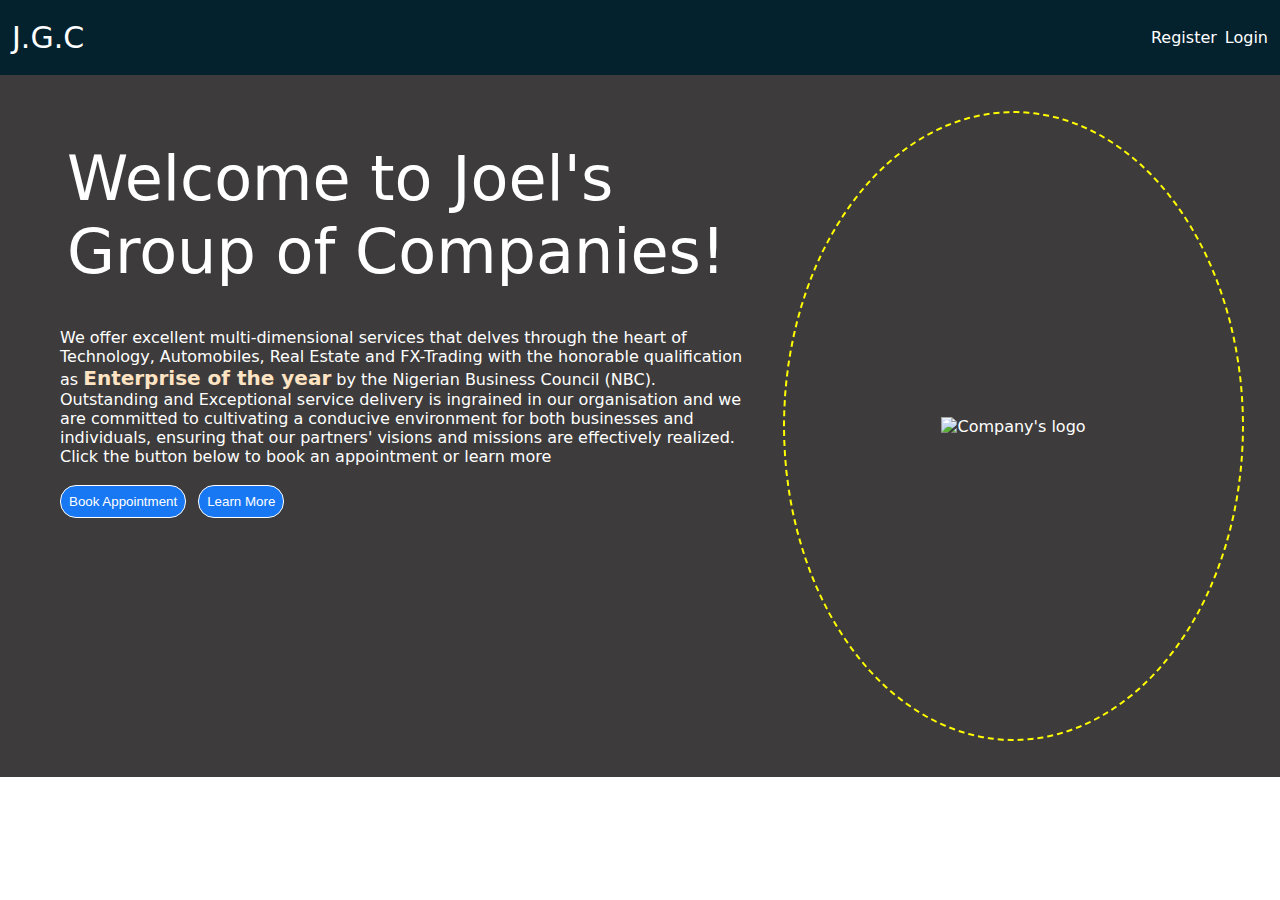
==== index.html @ 2125f4ac "Initial commit" ====
<!DOCTYPE html>
<html lang="en">
<head>
    <meta charset="UTF-8">
    <meta name="viewport" content="width=device-width, initial-scale=1.0">
    <title>WebPage</title>
    <link rel="stylesheet" href="style.css">
</head>
<body>
    <div class="header">
        <div class="logo">J.G.C</div>
            <ul class="links">
                <li><a href="login.html" target="_blank" rel="noreferrer noopener">Register</a></li>
                <li><a href="login.html" target="_blank" rel="noreferrer noopener">Login</a></li>
            </ul>
    </div>
   <div class="hero">
    <div class="para">
    <div class="hero-text">Welcome to Joel's <br>Group of Companies!</div>
    <p id="hero-txt">We offer excellent multi-dimensional services that delves through the heart of Technology, Automobiles, Real Estate and FX-Trading with the honorable qualification as <span style="font-size: 20px; font-weight: bold; color: bisque;">Enterprise of the year</span> by the Nigerian Business Council (NBC). Outstanding and Exceptional service delivery is ingrained in our organisation and we are committed to cultivating a conducive environment for both businesses and individuals, ensuring that our partners' visions and missions are effectively realized.  Click the button below to book an appointment or learn more</p>
    <div class="btn">
    <button id="btn-1"><a href="login.html">Book Appointment</a></button>
    <button id="btn-1"><a href="login.html">Learn More</a></button>
    </div>
    </div>
    <div class="image">
        <img src="" alt="Company's logo">
    </div>
   </div>




</body>
</html>
---- style.css ----
body {
    font-family: system-ui, -apple-system, BlinkMacSystemFont, 'Segoe UI', Roboto, Oxygen, Ubuntu, Cantarell, 'Open Sans', 'Helvetica Neue', sans-serif;
    margin: 0;
    padding: 0;
}

.header {
    background: #04212e;
    display: flex;
    justify-content: space-between;
    align-items: center;
    color: #fff;   
}

.logo {
    padding: 12px;
    font-size: 30px;
}
.links {
    display: flex;
    gap: 8px;
    padding: 12px;
}
ul {
    list-style-type: none;
}
a {
    text-decoration: none;
    color: #fff;
}
.links {
    display: flex;
    gap: 4;
}

.para {
    width: 800px;
}

.hero {
    background: #3d3b3b;
    padding: 36px;
    display: flex;
    gap: 16px;
    height: 70vh;
    color: #fff;
}

.hero-text {
    font-size: 62px;
    padding: 0.5em 0.5em 0 0.5em;

}
#hero-txt {
    padding: 1.5em 1.5em 0.2em 1.5em;
}
.btn {
    display: flex;
    gap: 12px;
    padding: 0 1.5em 0 1.5em;
}
#btn-1 {
    border: 1px solid white;
    padding: 8px;
    border-radius: 16px;
    background: #1877f2;
}
.image {
    border: 2px dashed yellow;
    width: 500px;
    border-radius: 50%;
    padding: 0;
    margin: 0;
    object-fit: contain;
    display: flex;
    justify-content: center;
    align-items: center;
}


/* LOGIN PAGE */

 
.body {
    background-image: url(Kali.jpeg);
    background-size: cover;
    background-position: center center;
    background-repeat: no-repeat;
    background-attachment: fixed;
}

#form{
    font-family: Arial, Helvetica, sans-serif;
    width: 390px;
    margin: 20px auto;
    padding: 31px 34px 50px 34px;
    border: 1px solid #d7d7d7;
    border-radius: 10px;
}

.log{
    display: flex;
    justify-content: center;
}

.log h1{
    margin: 0px 0px;
}

.input{
    width: 100%;
    height: 44px;
    padding: 10px;
    border: 1px solid #ccc;
    box-sizing: border-box;
}

#select {
    width: 100%;
    border: 1px solid #ccc;
    box-sizing: border-box;
    height: 44px;
    padding: 10px;
}

#role {
    display: block;
    margin: 10px 0 8px 0;
}

.label{
  display: block;
  margin-top: 10px;
  margin-bottom: 8px;
}

.btn-log{
    background-color: #1877f2;
    color: white;
    padding: 10px 27px;
    border: none;
    font-size: 14px;
    border-radius: 4px;
    cursor: pointer;
    margin-top: 20px;
    font-weight: 700;
} 

.btn:active{
    background-color: white;
    color: #1877f2;
    border: 1px solid #cccccc;
}
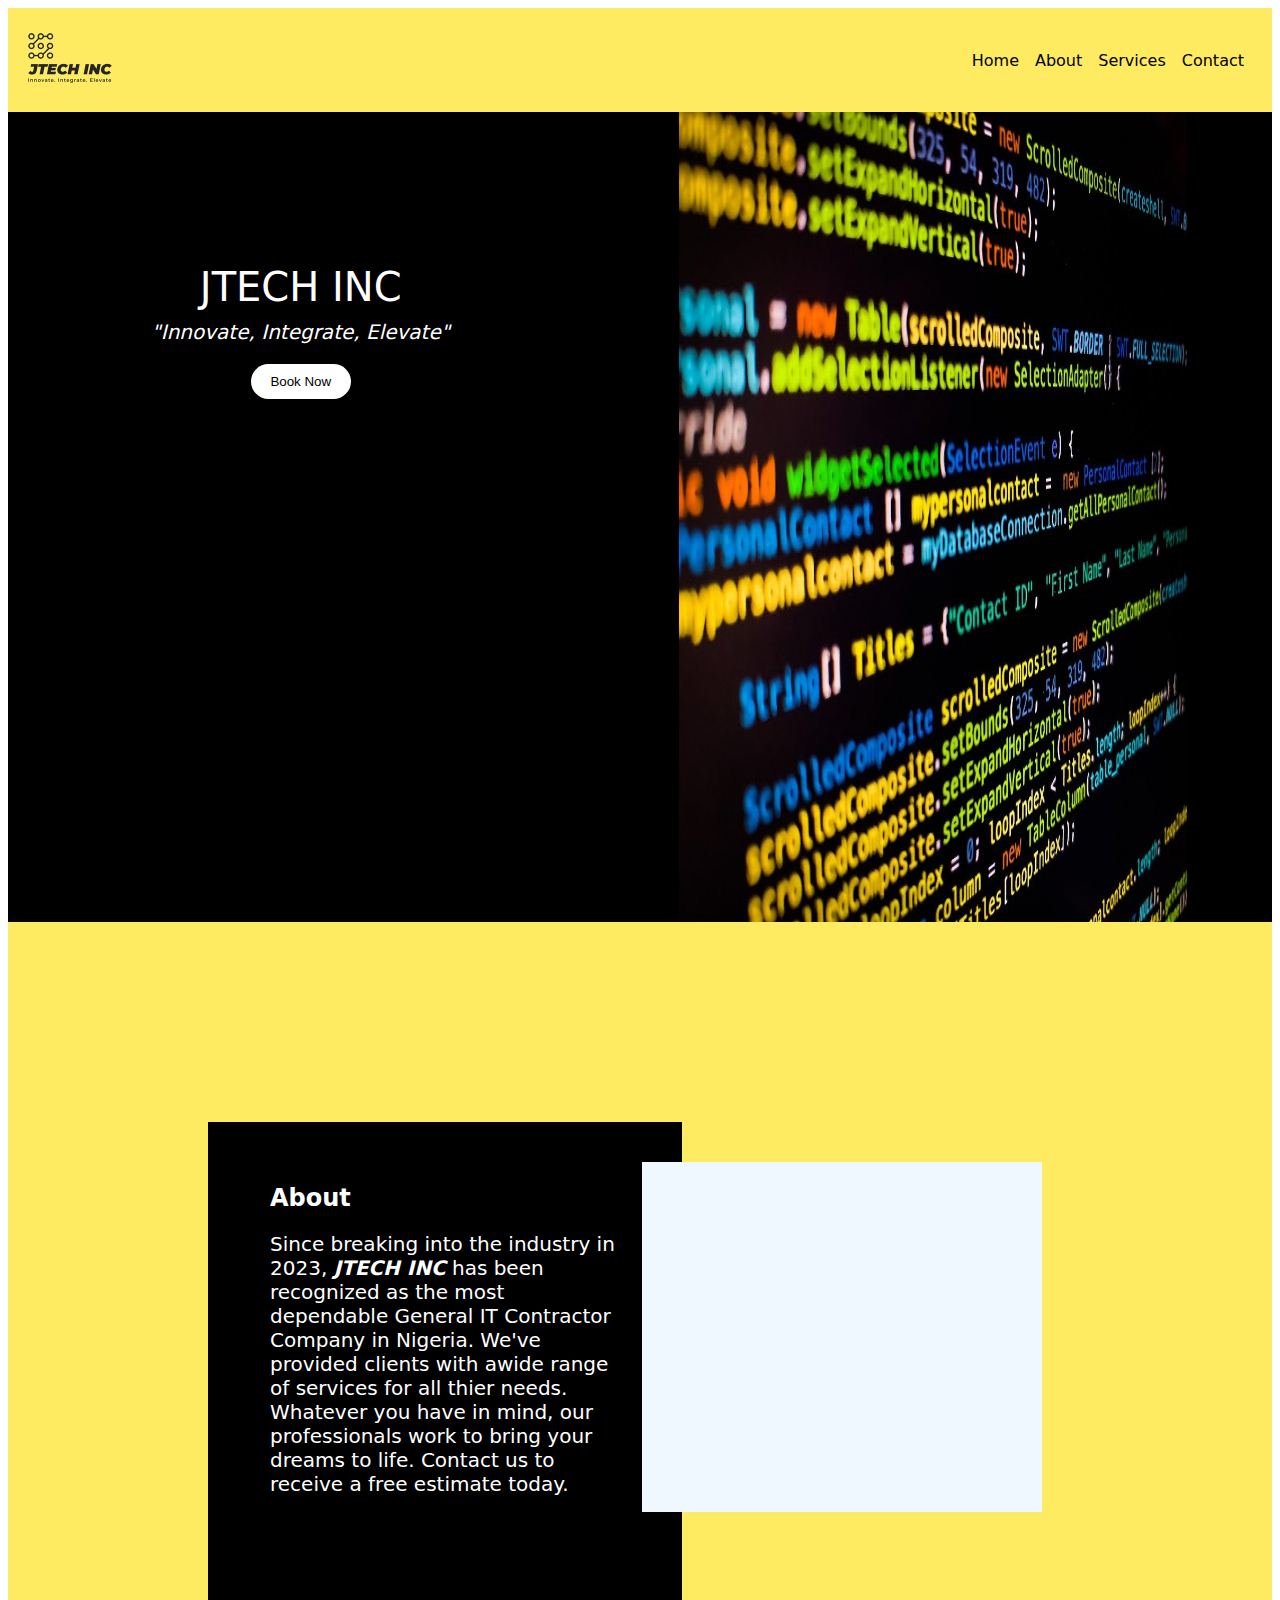
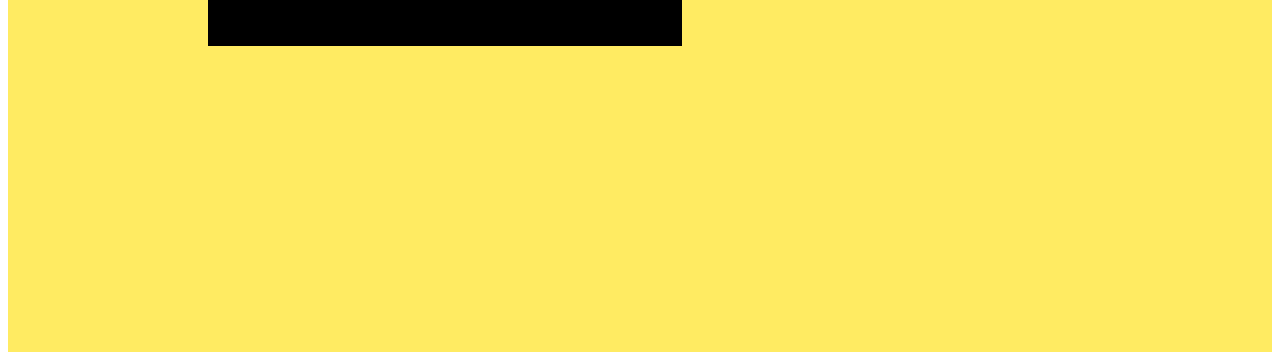
==== commit 73423183: "Decided to take this play-mode project serious lol.." ====
--- a/index.html
+++ b/index.html
@@ -8,28 +8,43 @@
 </head>
 <body>
     <div class="header">
-        <div class="logo">J.G.C</div>
-            <ul class="links">
-                <li><a href="login.html" target="_blank" rel="noreferrer noopener">Register</a></li>
-                <li><a href="login.html" target="_blank" rel="noreferrer noopener">Login</a></li>
+        <div class="logo-container">
+            <img class="logo" src="Free_Sample_By_Wix.jpg" alt="">
+        </div>
+        <div>
+            <ul class="header-links">
+                <li>Home</li>
+                <li>About</li>
+                <li>Services</li>
+                <li>Contact</li>
             </ul>
+        </div>
     </div>
-   <div class="hero">
-    <div class="para">
-    <div class="hero-text">Welcome to Joel's <br>Group of Companies!</div>
-    <p id="hero-txt">We offer excellent multi-dimensional services that delves through the heart of Technology, Automobiles, Real Estate and FX-Trading with the honorable qualification as <span style="font-size: 20px; font-weight: bold; color: bisque;">Enterprise of the year</span> by the Nigerian Business Council (NBC). Outstanding and Exceptional service delivery is ingrained in our organisation and we are committed to cultivating a conducive environment for both businesses and individuals, ensuring that our partners' visions and missions are effectively realized.  Click the button below to book an appointment or learn more</p>
-    <div class="btn">
-    <button id="btn-1"><a href="login.html">Book Appointment</a></button>
-    <button id="btn-1"><a href="login.html">Learn More</a></button>
+    <div class="hero">
+        <div class="hero-text">
+            <div style="margin-top: 150px; font-size: 40px; color: white;">JTECH INC</div>
+            <div style="font-style: italic; color: white; font-size: 20px;">"Innovate, Integrate, Elevate"</div>
+            <button class="hero-btn">Book Now</button>
+        </div>
+        <div class="hero-img">
+            <img src="hero_img.jpg" alt="">
+        </div>
     </div>
+    <div class="about">
+        <div class="about-content">
+            <div class="about-content1">About</div>
+            <div class="about-content2">
+                Since breaking into the industry in 2023, <span style="font-weight: bolder; font-style: italic;">JTECH INC</span> has been recognized as the most dependable General IT Contractor Company in Nigeria. We've provided clients with awide range of services for all thier needs. Whatever you have in mind, our professionals work to bring your dreams to life. Contact us to receive a free estimate today. 
+            </div>
+        </div>
+        <div class="about-content3">
+            
+        </div>
+
     </div>
-    <div class="image">
-        <img src="" alt="Company's logo">
-    </div>
-   </div>
-
-
-
-
+    
+    
+    
+    
 </body>
 </html>--- a/style.css
+++ b/style.css
@@ -1,155 +1,103 @@
 body {
     font-family: system-ui, -apple-system, BlinkMacSystemFont, 'Segoe UI', Roboto, Oxygen, Ubuntu, Cantarell, 'Open Sans', 'Helvetica Neue', sans-serif;
-    margin: 0;
-    padding: 0;
 }
 
 .header {
-    background: #04212e;
+    background: #FFEB62;
     display: flex;
     justify-content: space-between;
     align-items: center;
-    color: #fff;   
+    margin: 0;
+    padding: 0 12px 0 12px;
 }
 
 .logo {
-    padding: 12px;
-    font-size: 30px;
+    width: 100px;
+    height: 100px;
 }
-.links {
-    display: flex;
-    gap: 8px;
-    padding: 12px;
-}
+
 ul {
     list-style-type: none;
 }
-a {
-    text-decoration: none;
-    color: #fff;
-}
-.links {
+
+.header-links {
+    color: black;
     display: flex;
-    gap: 4;
-}
-
-.para {
-    width: 800px;
+    gap: 16px;
+    margin: 16px;
 }
 
 .hero {
-    background: #3d3b3b;
-    padding: 36px;
+    width: auto;
+    height: 90vh;
     display: flex;
-    gap: 16px;
-    height: 70vh;
-    color: #fff;
+    justify-content: space-between;
 }
 
 .hero-text {
-    font-size: 62px;
-    padding: 0.5em 0.5em 0 0.5em;
+    border:  2px solid black;
+    background-color: black;
+    width: 600px;
+    display: flex;
+    flex-direction: column;
+    align-items: center;
+    gap: 10px;
+}
 
-}
-#hero-txt {
-    padding: 1.5em 1.5em 0.2em 1.5em;
-}
-.btn {
-    display: flex;
-    gap: 12px;
-    padding: 0 1.5em 0 1.5em;
-}
-#btn-1 {
-    border: 1px solid white;
-    padding: 8px;
-    border-radius: 16px;
-    background: #1877f2;
-}
-.image {
-    border: 2px dashed yellow;
-    width: 500px;
-    border-radius: 50%;
-    padding: 0;
-    margin: 0;
-    object-fit: contain;
+
+.hero-img {
+    width: 700px;
     display: flex;
     justify-content: center;
     align-items: center;
 }
 
-
-/* LOGIN PAGE */
-
- 
-.body {
-    background-image: url(Kali.jpeg);
-    background-size: cover;
-    background-position: center center;
-    background-repeat: no-repeat;
-    background-attachment: fixed;
+.hero-img img {
+    max-width: 100%;
+    max-height: 100%;
+    width: 100%;
+    height: 100%;
 }
 
-#form{
-    font-family: Arial, Helvetica, sans-serif;
-    width: 390px;
-    margin: 20px auto;
-    padding: 31px 34px 50px 34px;
-    border: 1px solid #d7d7d7;
-    border-radius: 10px;
+.hero-btn {
+    border: none;
+    border-radius: 20px;
+    background-color: white;
+    width: 100px;
+    padding: 10px;
+    margin-top: 10px;
 }
 
-.log{
+.about {
+    width: auto;
+    height: 70vh;
+    background: #FFEB62;
+    padding: 200px;
     display: flex;
-    justify-content: center;
 }
 
-.log h1{
-    margin: 0px 0px;
+.about-content {
+    border:  2px solid black;
+    background-color: black;
+    color: white;
+    width: 350px;
+    height: 400px;
+    font-size: 20px;
+    padding: 3em;
+    display: flex;
+    flex-direction: column;
+    gap: 20px;
 }
 
-.input{
-    width: 100%;
-    height: 44px;
-    padding: 10px;
-    border: 1px solid #ccc;
-    box-sizing: border-box;
+.about-content1 {
+    font-size: larger;
+    font-weight: bold;
 }
 
-#select {
-    width: 100%;
-    border: 1px solid #ccc;
-    box-sizing: border-box;
-    height: 44px;
-    padding: 10px;
-}
-
-#role {
-    display: block;
-    margin: 10px 0 8px 0;
-}
-
-.label{
-  display: block;
-  margin-top: 10px;
-  margin-bottom: 8px;
-}
-
-.btn-log{
-    background-color: #1877f2;
-    color: white;
-    padding: 10px 27px;
-    border: none;
-    font-size: 14px;
-    border-radius: 4px;
-    cursor: pointer;
-    margin-top: 20px;
-    font-weight: 700;
-} 
-
-.btn:active{
-    background-color: white;
-    color: #1877f2;
-    border: 1px solid #cccccc;
-}
-                                
-                            +.about-content3 {
+    width: 400px;
+    height: 350px;
+    margin-left: -40px;
+    margin-top: 40px;
+    background-color: aliceblue;
+}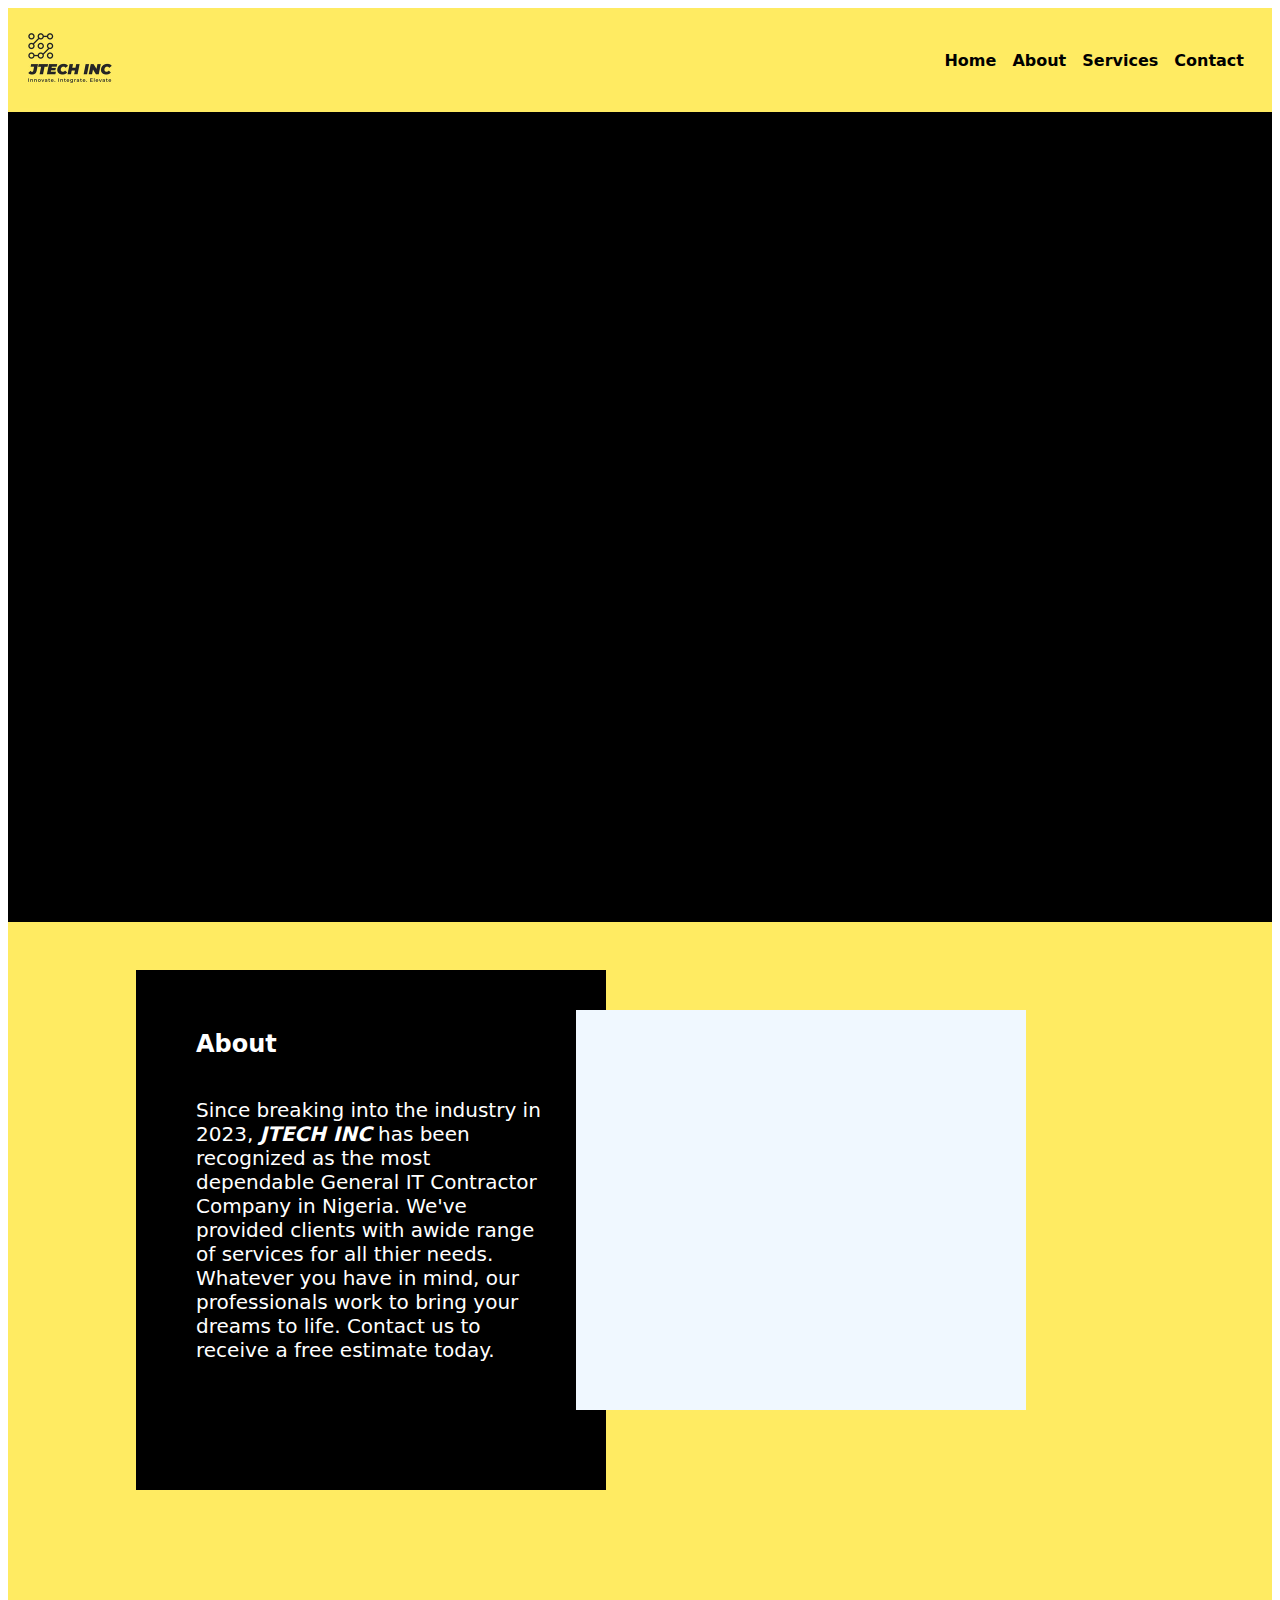
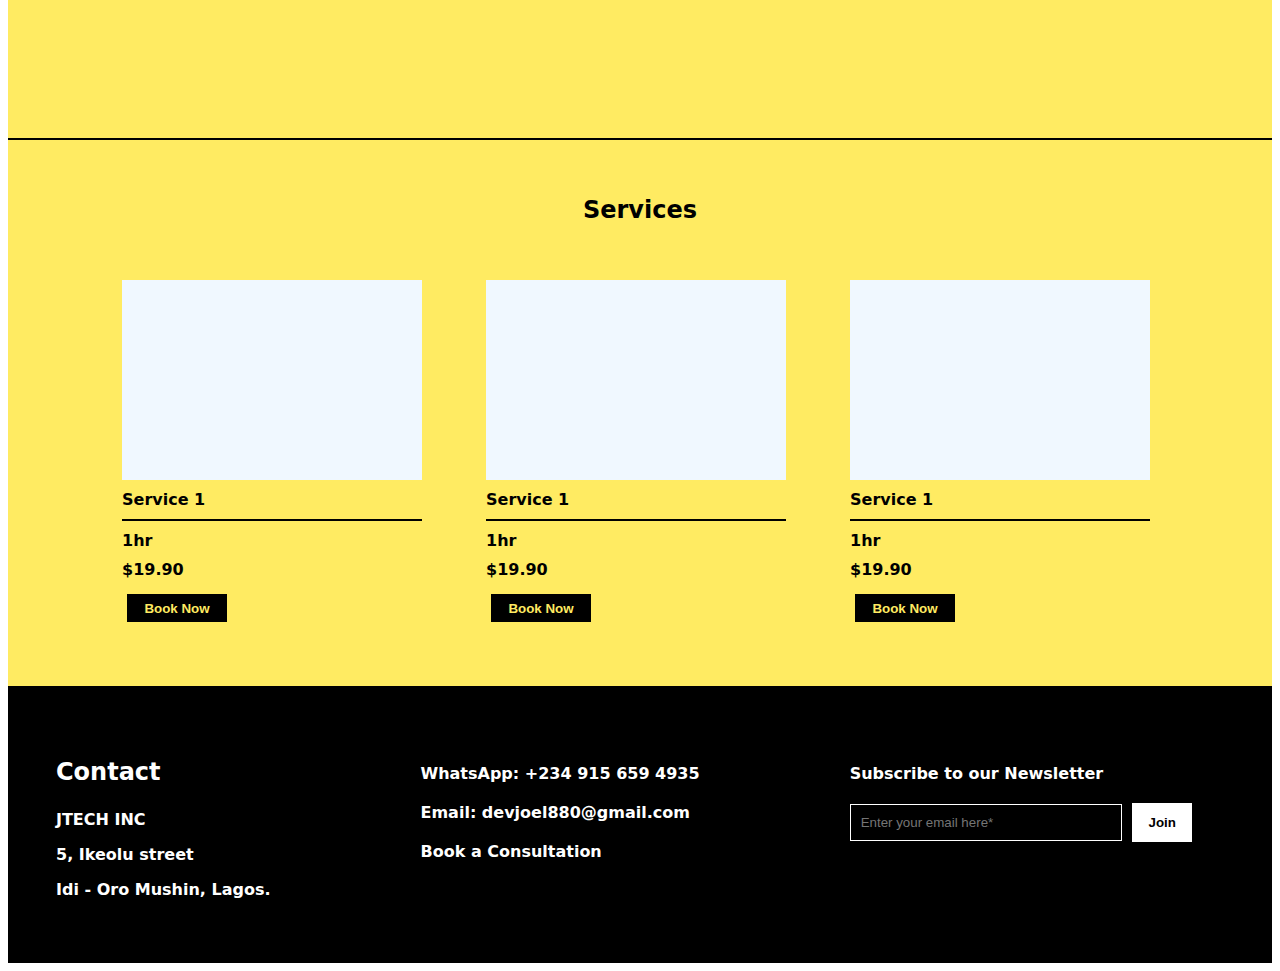
==== commit ebb83bc8: "Took the play-mode more serious and completed a basic webpage for my personal website" ====
--- a/index.html
+++ b/index.html
@@ -9,41 +9,95 @@
 <body>
     <div class="header">
         <div class="logo-container">
-            <img class="logo" src="Free_Sample_By_Wix.jpg" alt="">
+            <img class="logo" src="img/Free_Sample_By_Wix.jpg" alt="">
         </div>
         <div>
             <ul class="header-links">
                 <li>Home</li>
                 <li>About</li>
                 <li>Services</li>
-                <li>Contact</li>
+                <li>Contact</li> 
+
             </ul>
         </div>
     </div>
     <div class="hero">
         <div class="hero-text">
-            <div style="margin-top: 150px; font-size: 40px; color: white;">JTECH INC</div>
-            <div style="font-style: italic; color: white; font-size: 20px;">"Innovate, Integrate, Elevate"</div>
-            <button class="hero-btn">Book Now</button>
+            <div class="animated-text" style="margin-top: 150px; font-size: 70px; color: white;">JTECH INC</div>
+            <div class="animated-text" style="font-style: italic; color: white; font-size: 40px;">"Innovate, Integrate, Elevate"</div>
+            <button class="animated-text hero-btn">Book Now</button>
         </div>
-        <div class="hero-img">
-            <img src="hero_img.jpg" alt="">
+        <!--
+            <div class="hero-img">
+            <img src="img/hero_img.jpg" alt="">
         </div>
+        -->
+        
     </div>
     <div class="about">
+        <div class="about-cover">
         <div class="about-content">
             <div class="about-content1">About</div>
             <div class="about-content2">
                 Since breaking into the industry in 2023, <span style="font-weight: bolder; font-style: italic;">JTECH INC</span> has been recognized as the most dependable General IT Contractor Company in Nigeria. We've provided clients with awide range of services for all thier needs. Whatever you have in mind, our professionals work to bring your dreams to life. Contact us to receive a free estimate today. 
             </div>
         </div>
-        <div class="about-content3">
+        <div class="about-content3"></div>
+        </div> 
+    </div>
+    <div class="line"></div>
+
+    <div class="services">
+        <p>Services</p>
+        <div style="display: flex; margin-left: 50px;">
+            <div class="container">
+                <div class="card"></div>
+                <div style="margin-top: 10px; font-weight: 700;">Service 1</div>
+                <div class="line" style="margin-top: 10px;"></div>
+                <div style="margin-top: 10px; font-weight: 700;">1hr</div>
+                <div style="margin-top: 10px; font-weight: 700;">$19.90</div>
+                <button style="margin-top: 15px;">Book Now</button>
+            </div>
+            <div class="container">
+                <div class="card"></div>
+                <div style="margin-top: 10px; font-weight: 700;">Service 1</div>
+                <div class="line" style="margin-top: 10px;"></div>
+                <div style="margin-top: 10px; font-weight: 700;">1hr</div>
+                <div style="margin-top: 10px; font-weight: 700;">$19.90</div>
+                <button style="margin-top: 15px;">Book Now</button>
+            </div>
+            <div class="container">
+                <div class="card"></div>
+                <div style="margin-top: 10px; font-weight: 700;">Service 1</div>
+                <div class="line" style="margin-top: 10px;"></div>
+                <div style="margin-top: 10px; font-weight: 700;">1hr</div>
+                <div style="margin-top: 10px; font-weight: 700;">$19.90</div>
+                <button style="margin-top: 15px;">Book Now</button>
+            </div>
+        </div>
+    </div>
+    
+    <footer>
+        <div id="footer-one">
+            <h3>Contact</h3>
+            <div>JTECH INC</div>
+            <p>5, Ikeolu street</p>
+            <p>Idi - Oro Mushin, Lagos.</p>
+        </div>
+        <div id="footer-two">
+            <div>WhatsApp: +234 915 659 4935</div>
+            <div>Email: devjoel880@gmail.com</div>
+            <div>Book a Consultation</div>        
+        </div>
+        <div id="footer-three">
+            <div>Subscribe to our Newsletter</div>
+            <div>
+             <input type="text" placeholder="Enter your email here*">
+             <button>Join</button>
+            </div>
             
         </div>
-
-    </div>
-    
-    
+    </footer>
     
     
 </body>
--- a/style.css
+++ b/style.css
@@ -25,31 +25,50 @@
     display: flex;
     gap: 16px;
     margin: 16px;
+    font-weight: bold;
 }
 
 .hero {
     width: auto;
     height: 90vh;
     display: flex;
-    justify-content: space-between;
+    justify-content: center;
+    background-color: black;
 }
 
 .hero-text {
-    border:  2px solid black;
-    background-color: black;
-    width: 600px;
     display: flex;
     flex-direction: column;
     align-items: center;
-    gap: 10px;
-}
-
-
+    gap: 20px;
+}
+
+@keyframes fadeIn {
+    from {
+        opacity: 0;
+        transform: translateX(-100%);
+    }
+    to {
+        opacity: 1;
+        transform: translateX(0);
+    }
+}
+
+.animated-text {
+    opacity: 0;
+    white-space: nowrap; /* Prevent line breaks */
+    overflow: hidden; /* Hide overflowing content */
+    animation: fadeIn 1.5s ease-in-out forwards; /* Use the fadeIn animation */
+}
+
+/*
 .hero-img {
+   
     width: 700px;
     display: flex;
     justify-content: center;
     align-items: center;
+    
 }
 
 .hero-img img {
@@ -58,26 +77,28 @@
     width: 100%;
     height: 100%;
 }
+*/
 
 .hero-btn {
+
+    background-color: #FFEB62;
+    color: #000;
+    padding: 0.5em;
+    width: 100px;
     border: none;
-    border-radius: 20px;
-    background-color: white;
-    width: 100px;
-    padding: 10px;
     margin-top: 10px;
 }
 
 .about {
     width: auto;
-    height: 70vh;
+    height: 80vh;
     background: #FFEB62;
-    padding: 200px;
-    display: flex;
+    padding: 3em;
+    display: flex;
+    gap: 6px;
 }
 
 .about-content {
-    border:  2px solid black;
     background-color: black;
     color: white;
     width: 350px;
@@ -86,7 +107,8 @@
     padding: 3em;
     display: flex;
     flex-direction: column;
-    gap: 20px;
+    gap: 40px;
+    margin-left: 4em;
 }
 
 .about-content1 {
@@ -95,9 +117,101 @@
 }
 
 .about-content3 {
-    width: 400px;
-    height: 350px;
-    margin-left: -40px;
+    width: 450px;
+    height: 400px;
+    margin-left: -30px;
     margin-top: 40px;
     background-color: aliceblue;
+}
+
+.about-cover {
+    display: flex;
+}
+
+.about-cover-last {
+    display: flex;
+    border: 2px solid red;
+}
+
+.line {
+    border: 1px solid black;
+}
+
+.services {
+    background-color: #FFEB62;
+    padding: 2em;
+}
+
+.container {
+    max-width: 300px;
+    padding: 2em;
+}
+
+.container button {
+    background-color: #000;
+    color: #FFEB62;
+    padding: 0.5em;
+    width: 100px;
+}
+
+.card {
+    background-color: aliceblue;
+    width: 300px;
+    height: 200px;
+}
+
+.services p {
+    font-weight: bold;
+    font-size: x-large;
+    text-align: center;
+}
+
+footer {
+    background-color: #000;
+    color: #fff;
+    padding: 3em;
+    display: flex;
+    gap: 150px;
+}
+
+#footer-one{
+    font-weight: bold;
+}
+
+#footer-one h3 {
+    font-size: x-large;
+}
+
+#footer-two {
+    font-weight: bold;
+    display: flex;
+    flex-direction: column;
+    margin-top: 30px;
+    gap: 20px;
+}
+
+#footer-three {
+    font-weight: bold;
+    display: flex;
+    flex-direction: column;
+    margin-top: 30px;
+    gap: 20px;
+}
+
+input {
+    border: 1px solid #fff;
+    background-color: #000;
+    color: #fff;
+    padding: 10px;
+    width: 250px;
+}
+
+button {
+    padding: 12px;
+    background-color: #fff;
+    border: none;
+    width: 60px;
+    margin-left: 5px;
+    color: #000;
+    font-weight: bold;
 }